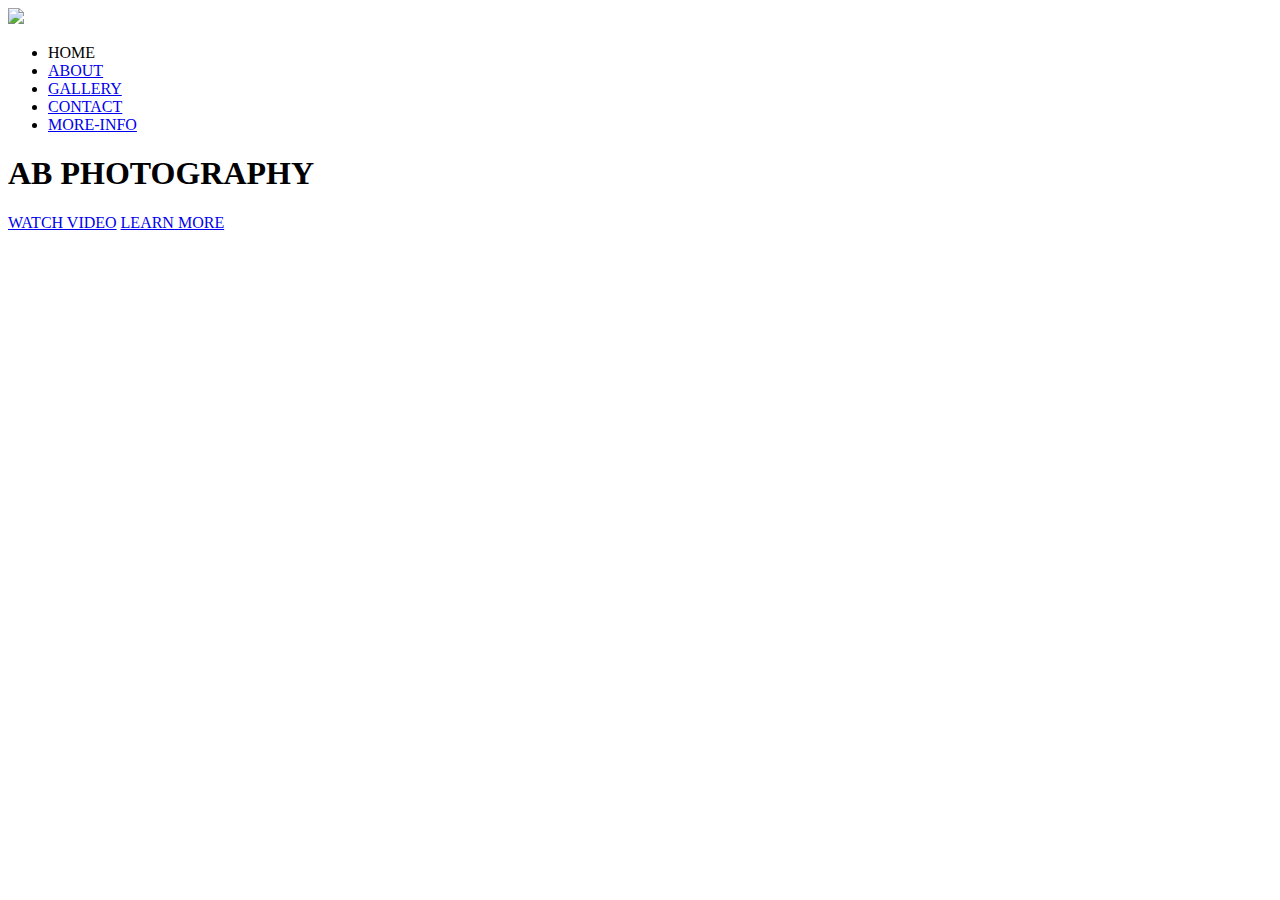
==== index.html @ 2084e41e "My 1st Website" ====
<!DOCTYPE html>
<html>
<head>
<title>FASHION CREATIONS</title>
<link rel="stylesheet" type="text/css" href="css/style.css">
</head>
<body>
<header>
<div class="main">
<div class="logo">
<img src="SAVE_20201213_142405.pnj">
</div>
<ul>
<li><a hreaf="#">HOME</a></li>
<li><a href="in.html" target="blank:">ABOUT</a></li>
<li><a href="hyd" target="blank:">GALLERY</a></li>
<li><a href="i.html" target="_blank">CONTACT</a></li>
<li><a href="https://www.google.com" target="_blank:">MORE-INFO</a></li>
</ul>
</div>
<div class="title">
<h1>AB PHOTOGRAPHY</h1>
</div>
<div class="button">
<a href="https://youtu.be/5IpmafMQ6AU" target="blank:" class="btn">WATCH VIDEO</a>
<a href="https://www.instagram.com/p/CDPWiG-JzKr/?utm_source=ig_web_copy_link" target="_blank" class="btn">LEARN MORE</a>
</div>

</body>
</html>
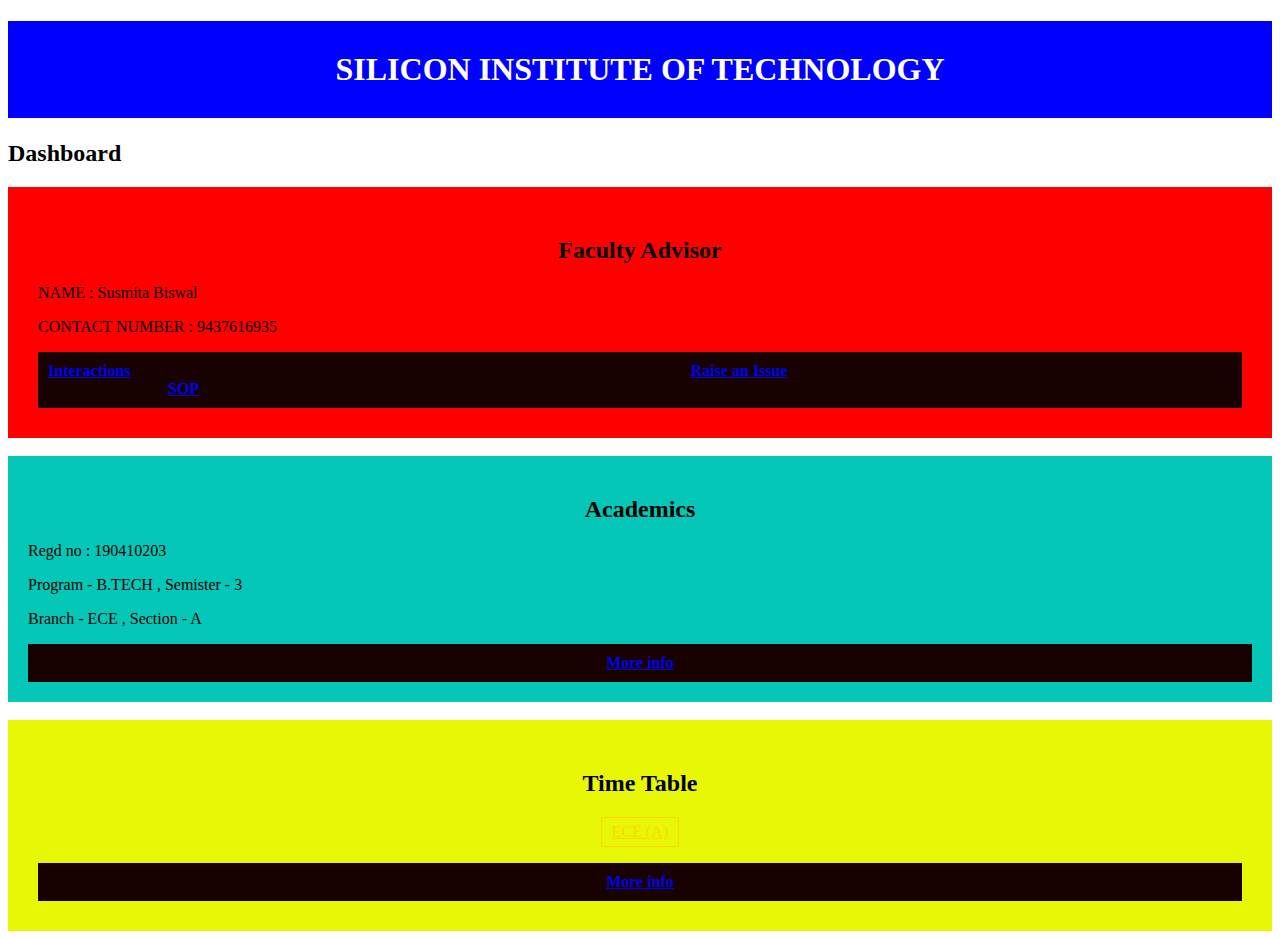
==== commit abf51627: "surya" ====
--- a/index.html
+++ b/index.html
@@ -1,30 +1,48 @@
 <!DOCTYPE html>
-<html>
+<html lang="en">
 <head>
-<title>FASHION CREATIONS</title>
-<link rel="stylesheet" type="text/css" href="css/style.css">
+    <meta charset="UTF-8">
+    <meta name="viewport" content="width=device-width, initial-scale=1.0">
+    <title>WEB PAGE 1</title>
+    <link rel="stylesheet" href="2/style.css">
 </head>
 <body>
-<header>
-<div class="main">
-<div class="logo">
-<img src="SAVE_20201213_142405.pnj">
-</div>
-<ul>
-<li><a hreaf="#">HOME</a></li>
-<li><a href="in.html" target="blank:">ABOUT</a></li>
-<li><a href="hyd" target="blank:">GALLERY</a></li>
-<li><a href="i.html" target="_blank">CONTACT</a></li>
-<li><a href="https://www.google.com" target="_blank:">MORE-INFO</a></li>
-</ul>
-</div>
-<div class="title">
-<h1>AB PHOTOGRAPHY</h1>
-</div>
-<div class="button">
-<a href="https://youtu.be/5IpmafMQ6AU" target="blank:" class="btn">WATCH VIDEO</a>
-<a href="https://www.instagram.com/p/CDPWiG-JzKr/?utm_source=ig_web_copy_link" target="_blank" class="btn">LEARN MORE</a>
-</div>
+    <h1>SILICON INSTITUTE OF TECHNOLOGY</h1>
+    <h2>Dashboard</h2>
+    <div>
+        <h2>Faculty Advisor</h2>
+        <p>NAME : Susmita Biswal</p>
+        <P>CONTACT NUMBER : 9437616935</P>
+        <div>
+        <a href="#"><b>Interactions</b></a>&nbsp; &nbsp; &nbsp; &nbsp; &nbsp; &nbsp; &nbsp; &nbsp; &nbsp; &nbsp; &nbsp; &nbsp; &nbsp; &nbsp; &nbsp; &nbsp; &nbsp; &nbsp; &nbsp; &nbsp; &nbsp; &nbsp; &nbsp; &nbsp; &nbsp; &nbsp; &nbsp; &nbsp; &nbsp; &nbsp; &nbsp; &nbsp; &nbsp; &nbsp; &nbsp; &nbsp; &nbsp; &nbsp; &nbsp; &nbsp; &nbsp; &nbsp; &nbsp; &nbsp; &nbsp; &nbsp; &nbsp; &nbsp; &nbsp; &nbsp; &nbsp; &nbsp; &nbsp; &nbsp; &nbsp; &nbsp; &nbsp; &nbsp; &nbsp; &nbsp; &nbsp; &nbsp; &nbsp; &nbsp; &nbsp; &nbsp; &nbsp; &nbsp; &nbsp; &nbsp; 
+        <b>
+        <a href="#">Raise an Issue</a>
+        &nbsp; &nbsp; &nbsp; &nbsp; &nbsp; &nbsp; &nbsp; &nbsp; &nbsp; &nbsp; &nbsp; &nbsp; &nbsp; &nbsp; &nbsp; &nbsp; &nbsp; &nbsp; &nbsp; &nbsp; &nbsp; &nbsp; &nbsp; &nbsp; &nbsp; &nbsp; &nbsp; &nbsp; &nbsp; &nbsp; &nbsp; &nbsp; &nbsp; &nbsp; &nbsp; &nbsp; &nbsp; &nbsp; &nbsp; &nbsp; &nbsp; &nbsp; &nbsp; &nbsp; &nbsp; &nbsp; &nbsp; &nbsp; &nbsp; &nbsp; &nbsp; &nbsp; &nbsp; &nbsp; &nbsp; &nbsp; &nbsp; &nbsp; &nbsp; &nbsp; &nbsp; &nbsp; &nbsp; &nbsp; &nbsp; &nbsp; &nbsp; &nbsp; &nbsp; &nbsp; 
+        <a href="#">SOP</a>
+        </b>
+        </div>
+    </div>
+    <br>
+    <section>
+        <h2>Academics</h2>
+        <p>Regd no : 190410203</p>
+        <P>Program - B.TECH , Semister - 3</P>
+        <P>Branch - ECE , Section - A</P>
+        <div>
+        <a href="#"><b>More info</b></a>
+        </div>
+    </section>
+    <br>
+    <header>
+        <h2>Time Table</h2>
+        <p>
+        <a href="#">ECE (A)</a>
+    </p>
+        <div>
+        <a href="#"><b>More info</b></a>
+        </div>
+    </header>
+    
 
 </body>
 </html>--- a/2/style.css
+++ b/2/style.css
@@ -0,0 +1,49 @@
+h1
+{
+    padding: 30px;
+    background-color:blue;
+    color:white;
+    text-align: center;
+}
+div {
+    padding: 30px;
+    background-color: red;
+    text-align: center;
+}
+div p{
+    text-align: left;
+}
+div div{
+    padding: 10px;
+    background-color:  rgb(24, 1, 1);
+    text-align: left;
+}
+section {
+    padding: 20px;
+    background-color:rgb(5, 199, 183);
+    text-align: center;
+}
+section p{
+    text-align: left;
+}
+section div{
+    padding: 10px;
+    background-color:  rgb(24, 1, 1);
+    text-align: center;
+}
+header {
+    padding: 30px;
+    background-color:rgb(231, 247, 6);
+    text-align: center;
+}
+header div{
+    padding: 10px;
+    background-color:  rgb(24, 1, 1);
+    text-align: center;
+}
+header p a{
+    display: inline-block;
+    padding: 5px 10px;
+    border: 1px solid gold;
+    color: gold;
+}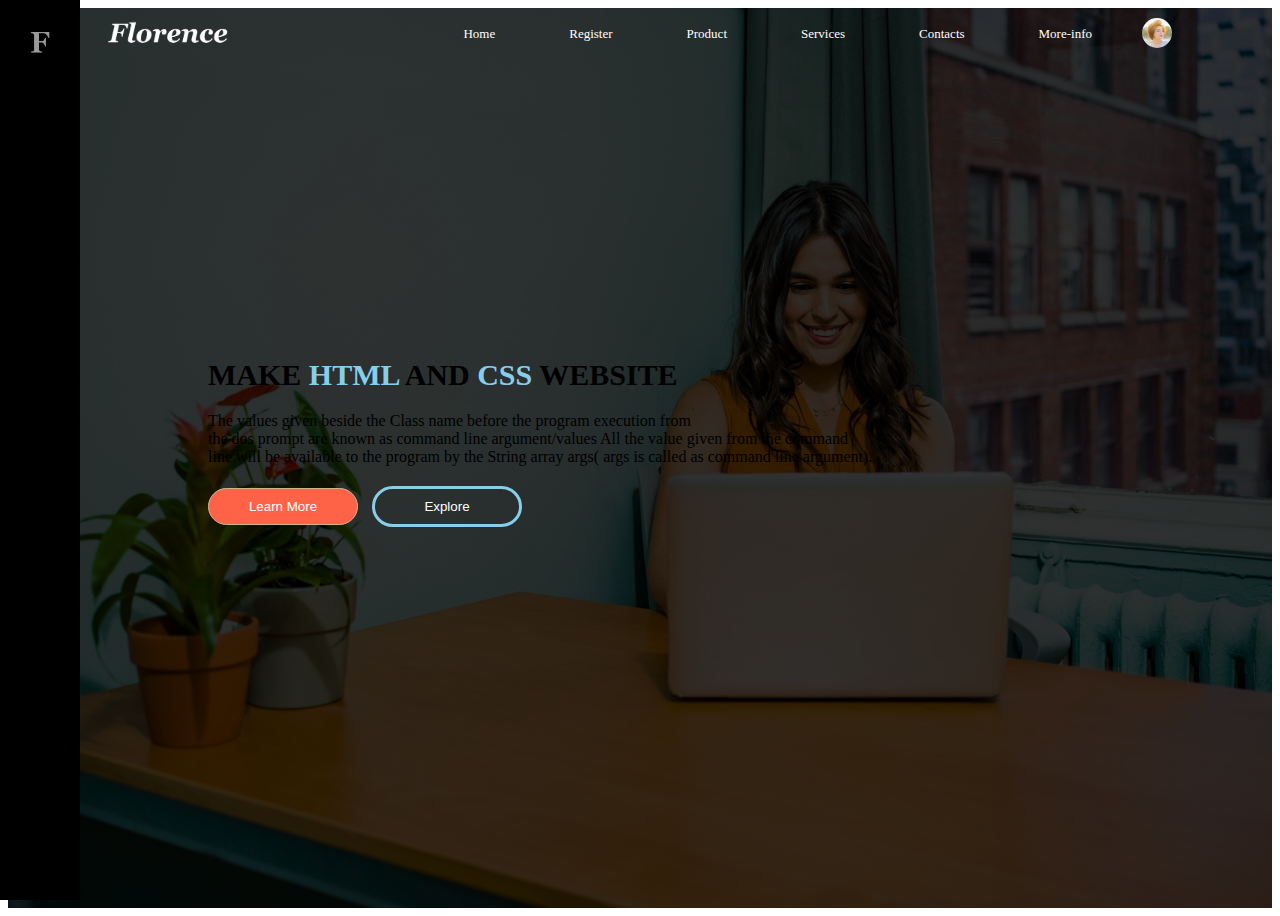
==== commit 86c8fdd7: "waoo" ====
--- a/index.html
+++ b/index.html
@@ -3,46 +3,45 @@
 <head>
     <meta charset="UTF-8">
     <meta name="viewport" content="width=device-width, initial-scale=1.0">
-    <title>WEB PAGE 1</title>
-    <link rel="stylesheet" href="2/style.css">
+    <title>Document</title>
+    <link rel="stylesheet" href="CSS/3.css">
 </head>
 <body>
-    <h1>SILICON INSTITUTE OF TECHNOLOGY</h1>
-    <h2>Dashboard</h2>
-    <div>
-        <h2>Faculty Advisor</h2>
-        <p>NAME : Susmita Biswal</p>
-        <P>CONTACT NUMBER : 9437616935</P>
-        <div>
-        <a href="#"><b>Interactions</b></a>&nbsp; &nbsp; &nbsp; &nbsp; &nbsp; &nbsp; &nbsp; &nbsp; &nbsp; &nbsp; &nbsp; &nbsp; &nbsp; &nbsp; &nbsp; &nbsp; &nbsp; &nbsp; &nbsp; &nbsp; &nbsp; &nbsp; &nbsp; &nbsp; &nbsp; &nbsp; &nbsp; &nbsp; &nbsp; &nbsp; &nbsp; &nbsp; &nbsp; &nbsp; &nbsp; &nbsp; &nbsp; &nbsp; &nbsp; &nbsp; &nbsp; &nbsp; &nbsp; &nbsp; &nbsp; &nbsp; &nbsp; &nbsp; &nbsp; &nbsp; &nbsp; &nbsp; &nbsp; &nbsp; &nbsp; &nbsp; &nbsp; &nbsp; &nbsp; &nbsp; &nbsp; &nbsp; &nbsp; &nbsp; &nbsp; &nbsp; &nbsp; &nbsp; &nbsp; &nbsp; 
-        <b>
-        <a href="#">Raise an Issue</a>
-        &nbsp; &nbsp; &nbsp; &nbsp; &nbsp; &nbsp; &nbsp; &nbsp; &nbsp; &nbsp; &nbsp; &nbsp; &nbsp; &nbsp; &nbsp; &nbsp; &nbsp; &nbsp; &nbsp; &nbsp; &nbsp; &nbsp; &nbsp; &nbsp; &nbsp; &nbsp; &nbsp; &nbsp; &nbsp; &nbsp; &nbsp; &nbsp; &nbsp; &nbsp; &nbsp; &nbsp; &nbsp; &nbsp; &nbsp; &nbsp; &nbsp; &nbsp; &nbsp; &nbsp; &nbsp; &nbsp; &nbsp; &nbsp; &nbsp; &nbsp; &nbsp; &nbsp; &nbsp; &nbsp; &nbsp; &nbsp; &nbsp; &nbsp; &nbsp; &nbsp; &nbsp; &nbsp; &nbsp; &nbsp; &nbsp; &nbsp; &nbsp; &nbsp; &nbsp; &nbsp; 
-        <a href="#">SOP</a>
-        </b>
+    <div class="a">
+        <div class="b">
+            <div class="c">
+                <img src="logo.png" alt="" class="logo">
+                <nav>
+                    <ul>
+                        <li><a href="#">Home</a></li>
+                        <li><a href="hello7.html">Register</a></li>
+                        <li><a href="#">Product</a></li>
+                        <li><a href="#">Services</a></li>
+                        <li><a href="#">Contacts</a></li>
+                        <li><a href="#">More-info</a></li>
+                    </ul>
+                </nav>
+                <img src="user.png" class="img">
+            </div>
+            <div class="d">
+                <h1>
+                    MAKE <span>HTML</span> AND <span>CSS</span> WEBSITE
+                </h1>
+                <p>
+                    The values given beside the Class name before the program execution from <br>the dos prompt
+are known as command line argument/values All the value given from the command <br>line
+will be available to the program by the String array args( args is called as command line
+argument).
+                </p>
+                <div class="l">
+                    <button type="button">Learn More</button>
+                    <button type="button" class="btn">Explore</button>
+                </div>
+                <div class="o">
+                    <img src="site-icon.png" class="logoic">
+                </div>
+            </div>
         </div>
     </div>
-    <br>
-    <section>
-        <h2>Academics</h2>
-        <p>Regd no : 190410203</p>
-        <P>Program - B.TECH , Semister - 3</P>
-        <P>Branch - ECE , Section - A</P>
-        <div>
-        <a href="#"><b>More info</b></a>
-        </div>
-    </section>
-    <br>
-    <header>
-        <h2>Time Table</h2>
-        <p>
-        <a href="#">ECE (A)</a>
-    </p>
-        <div>
-        <a href="#"><b>More info</b></a>
-        </div>
-    </header>
-    
-
 </body>
 </html>--- a/CSS/3.css
+++ b/CSS/3.css
@@ -0,0 +1,94 @@
+.a{
+    width: 100%;
+    height: 100vh;
+    background-image: linear-gradient(rgba(0,0,0,0.8),rgba(0,0,0,0.8)),url("1.jpg");
+    background-position: center;
+    background-size: cover;
+}
+.b{
+    max-width: 1200px;
+    margin: 0 auto;
+    padding: 0 100px;
+}
+.c{
+    width: 100%;
+    display: flex;
+    align-items: center;
+    justify-content: space-between;
+}
+nav{
+    flex: 1;
+    text-align: right;
+}
+.logo
+{
+    width: 120px;
+    cursor: pointer;
+}
+.img{
+    width: 30px;
+    border-radius: 50%;
+    cursor: pointer;
+}
+nav ul li{
+    display: inline-block;
+    list-style: none;
+    margin-right: 30px;
+}
+nav ul li a{
+    text-decoration: none;
+    color: white;
+    font-size: 13px;
+    padding: 5px 20px;
+}
+nav ul li a:hover{
+    border-bottom: 1px solid red ;
+}
+span{
+    color:skyblue;
+}
+.d {
+    margin-top: 300px;
+    margin-left: 100px;
+}
+.d h1{
+    font-size: 30px;
+}
+div[class="d"] nav a{
+    text-decoration: none;
+    padding: 1px solid red;
+}
+div[class="d"] nav{
+    border: 5px 20px;
+    margin-top: 50px;
+}
+.l{
+    margin-top: 20px;
+}
+button{
+    width: 150px;
+    border: 1px solid tan;
+    color: white;
+    background-color:tomato;
+    padding: 10px;
+    margin-right: 10px;
+    border-radius: 25px;
+    cursor: pointer;
+}
+.btn{
+    background-color: transparent;
+    border: 3px solid skyblue;
+}
+.o{
+    width: 80px;
+    height: 100vh;
+    background-color: black;
+    position: absolute;
+    top: 0;
+    left: 0;
+}
+.logoic{
+    width: 20px;
+    margin: 30px;
+    cursor: pointer;
+}